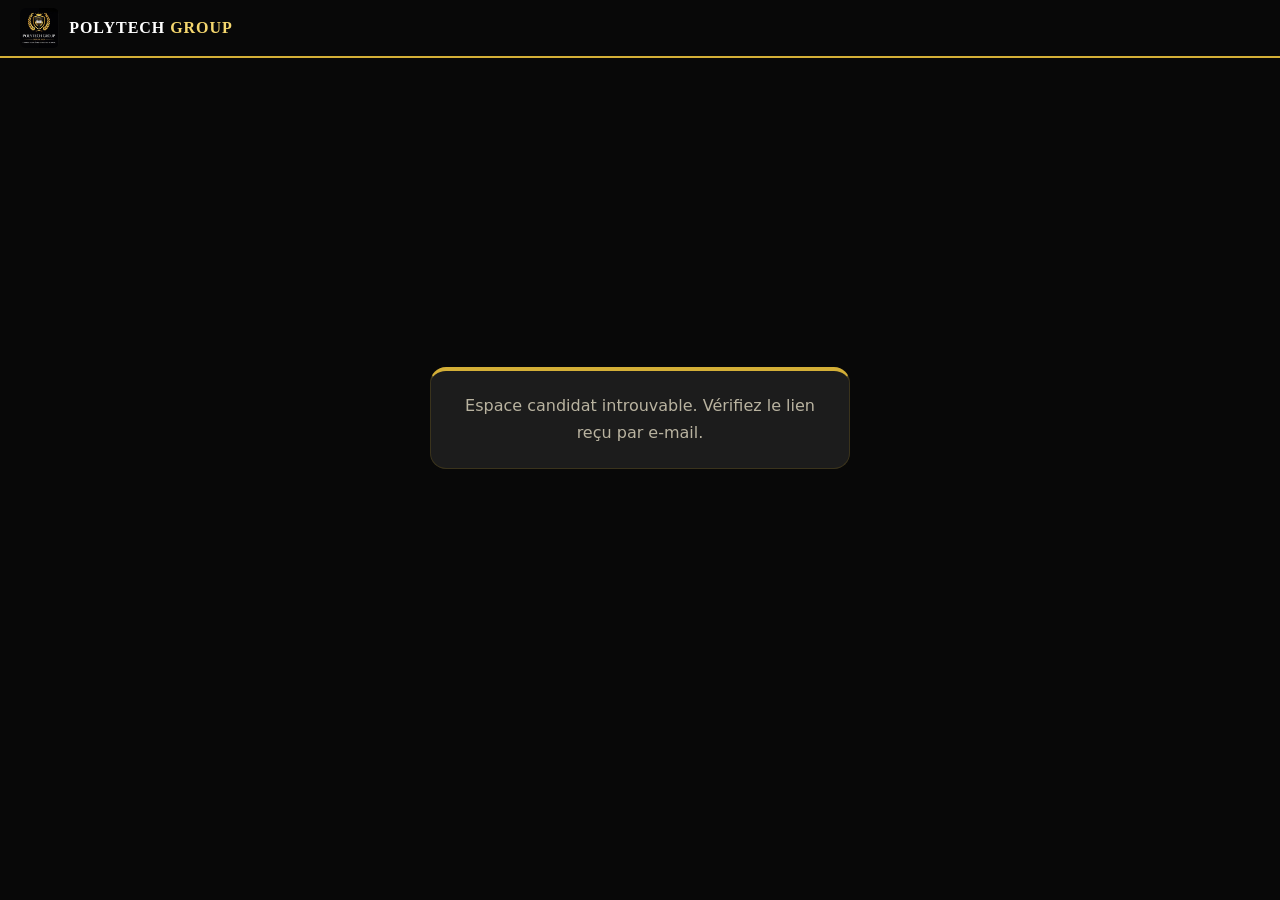
==== candidat.html @ 7024628c "Add files via upload" ====
<!DOCTYPE html>
<html lang="fr"><head><meta charset="utf-8"><meta name="viewport" content="width=device-width, initial-scale=1">
<title>Espace candidat – Polytech Group</title><link rel="stylesheet" href="css/style.css"></head><body>
<header class="top"><a class="brand" href="index.html"><img src="images/logo-polytech.jpg" alt=""><b>POLYTECH <span>GROUP</span></b></a></header>
<section style="min-height:80vh;display:grid;place-items:center"><div class="w"><div class="card al" id="c" style="max-width:420px;margin:auto"><p>Chargement…</p></div></div></section>
<script src="js/config.js"></script>
<script>
(async()=>{const e=s=>String(s??"").replace(/[&<>"]/g,c=>({"&":"&amp;","<":"&lt;",">":"&gt;",'"':"&quot;"}[c])),q=new URLSearchParams(location.search),c=document.getElementById("c"),u=window.POLYTECH_API;
try{if(!u)throw 0;const r=await fetch(u+"?action=candidate&id="+encodeURIComponent(q.get("id")||"")+"&t="+encodeURIComponent(q.get("t")||""));const j=await r.json();if(!j.ok)throw 0;
c.innerHTML=`<div class="ph">${j.photo?`<img src="${j.photo}" alt="">`:"👤"}</div><h3 style="margin-top:14px">${e(j.prenom)} ${e(j.nom)}</h3><p><b>Espace candidat</b></p><p>Inscription validée · ${e(j.concours)}</p>`}
catch(x){c.innerHTML="<p>Espace candidat introuvable. Vérifiez le lien reçu par e-mail.</p>"}})();
</script></body></html>
---- css/style.css ----
:root{--bg:#080808;--bg2:#1C1C1C;--ink:#fff;--mut:#b9b3a0;--navy:#080808;--gold:#D4AF37;--gold2:#F5D76E;--card:#1C1C1C;--line:#3a331c;box-sizing:border-box;padding-top:env(safe-area-inset-top,0px);padding-bottom:env(safe-area-inset-bottom,0px)}
@media(prefers-color-scheme:dark){:root:not([data-theme="light"]){--bg:#080808;--bg2:#1C1C1C;--ink:#fff;--mut:#b9b3a0;--card:#1C1C1C;--line:#3a331c}}
:root[data-theme="dark"]{--bg:#080808;--bg2:#1C1C1C;--ink:#fff;--mut:#b9b3a0;--card:#1C1C1C;--line:#3a331c}
*{box-sizing:border-box}html{scroll-behavior:smooth;scroll-padding-top:calc(70px + env(safe-area-inset-top,0px))}
body{margin:0;background:var(--bg);color:var(--ink);font:16px/1.65 system-ui,-apple-system,"Segoe UI",Roboto,sans-serif}
body::before{content:"";position:fixed;inset:0 0 auto;height:env(safe-area-inset-top,0px);background:var(--navy);z-index:30}
img{max-width:100%}.w{max-width:1080px;margin:0 auto;padding:0 20px}
h1,h2,h3{font-family:Georgia,"Times New Roman",serif;line-height:1.2;margin:0 0 .5em}
.top{position:sticky;top:env(safe-area-inset-top,0px);z-index:20;background:var(--navy);display:flex;align-items:center;gap:20px;padding:8px 20px;border-bottom:2px solid var(--gold)}
.brand{display:flex;align-items:center;gap:10px;color:#fff;text-decoration:none;font-family:Georgia,serif;letter-spacing:.06em;flex:none}.brand img{height:40px;border-radius:6px}.brand span{color:var(--gold2)}
nav{display:flex;gap:4px;overflow-x:auto;margin-left:auto}nav a{color:#d8dde8;text-decoration:none;padding:8px 12px;border-radius:8px;white-space:nowrap;font-size:14px}nav a:hover{background:#ffffff26;color:#fff}
.hero{background:radial-gradient(circle at 80% 20%,#3a2f0f,#080808 58%);color:#fff;padding:72px 0}
.hg{display:grid;grid-template-columns:1.4fr 1fr;gap:40px;align-items:center}.hl{width:100%;max-width:340px;justify-self:center;border-radius:16px;box-shadow:0 20px 50px #0008;border:2px solid #ffc93399}
.hero h1{font-size:clamp(30px,5vw,50px)}.k{color:var(--gold);text-transform:uppercase;letter-spacing:.16em;font-size:12px;font-weight:700;margin:0 0 8px}.lead{font-size:18px;color:#cfd6e4}
.cta{display:flex;gap:12px;flex-wrap:wrap;margin-top:24px}
.btn{display:inline-block;padding:12px 20px;border-radius:10px;font-weight:600;text-decoration:none;border:1px solid transparent;font-size:15px}
.g{background:linear-gradient(135deg,var(--gold2),var(--gold));color:#1a1405}.o{border-color:var(--gold);color:var(--gold2)}.off{background:var(--bg2);color:var(--mut);border:1px dashed var(--line)}
section{padding:64px 0;position:relative;overflow:hidden}h2{font-size:clamp(26px,4vw,36px)}
.schools{background:transparent!important;padding:28px 0;border-bottom:1px solid var(--line)}.sg{display:grid;grid-template-columns:repeat(3,1fr);gap:16px}
.sc{display:flex;flex-direction:column;align-items:center;text-align:center;gap:8px;font-size:13px;color:var(--mut)}.sc img{height:56px;background:#fff;padding:6px 10px;border-radius:10px;border:1px solid var(--line);object-fit:contain}
.fh{display:flex;gap:28px;justify-content:center;flex-wrap:wrap;margin:8px 0 36px}.fp{text-align:center;max-width:220px}.fp b{display:block;margin-top:10px}.fp small{color:var(--mut)}
.ph{position:relative;width:150px;height:150px;margin:0 auto;border-radius:50%;overflow:hidden;background:var(--bg2);border:3px solid var(--gold);display:grid;place-items:center;font-size:48px}.ph img{width:100%;height:100%;object-fit:cover}
.ph .mini{position:absolute;bottom:0;left:0;right:0;border-radius:0}
.cols{display:grid;grid-template-columns:repeat(auto-fit,minmax(240px,1fr));gap:18px}
.card{background:var(--card);border:1px solid var(--line);border-radius:16px;padding:22px;display:flex;flex-direction:column;gap:8px}.card h3{font-size:20px;margin:0}.card p{margin:0;color:var(--mut)}.price{font-weight:700;color:var(--gold)}
.tw{overflow-x:auto}table{width:100%;border-collapse:collapse;background:var(--card);border-radius:12px;overflow:hidden}th,td{padding:12px 14px;text-align:left;border-bottom:1px solid var(--line)}th{background:var(--gold);color:#080808}
.big{font-family:Georgia,serif;font-size:34px;color:var(--gold);font-weight:700}.al{text-align:center}.al .ph{width:110px;height:110px;font-size:36px;margin-bottom:10px}
.ctc a{color:var(--gold)}footer{background:var(--navy);color:#aab3c4;text-align:center;padding:28px 20px 90px;font-size:14px}
.mini{background:var(--gold);color:#080808;border:0;padding:5px 10px;border-radius:8px;cursor:pointer;font-size:12px}.mini.d{background:#9b1c1c;color:#fff}
.ed [contenteditable]{outline:1px dashed var(--gold);outline-offset:2px;min-height:1em;background:#c9a22712}
.bar{position:fixed;left:0;right:0;bottom:0;z-index:40;background:var(--navy);border-top:2px solid var(--gold);display:flex;gap:8px;justify-content:center;flex-wrap:wrap;padding:10px 12px calc(10px + env(safe-area-inset-bottom,0px))}.bar .btn{padding:8px 14px;cursor:pointer;font-size:14px}
.panel{background:var(--card);border:1px solid var(--gold);border-radius:14px;padding:18px;margin:16px auto;max-width:760px}.panel label{display:block;font-size:13px;color:var(--mut);margin-top:8px}
input[data-path],textarea{width:100%;padding:8px 10px;border:1px solid var(--line);border-radius:8px;background:var(--bg);color:var(--ink);font:inherit}.row{display:flex;gap:8px;align-items:center;margin-top:6px}.row input[type=checkbox]{width:auto}
.ed [contenteditable]:empty::before{content:"à compléter";color:var(--mut)}.card.wide{grid-column:1/-1}.card{border-top:4px solid var(--ac,var(--gold))}#presentation{--ac:#D4AF37}#fondateurs{--ac:#E3C25A}#formation{--ac:#F5D76E}#sites{--ac:#C9A227}#resultats{--ac:#F0C75E}#anciens{--ac:#FFE08A}#temoignages{--ac:#D9B44A}#contact{--ac:#E8C766}.k{color:var(--ac,var(--gold))}section h2::after{content:"";display:block;width:64px;height:4px;border-radius:4px;background:var(--ac,var(--gold));margin-top:8px}.w{position:relative;z-index:1}#presentation{background:radial-gradient(ellipse at 50% 0,#3a2f0f,#080808 62%);padding:130px 0 160px}#presentation::before{content:"";position:absolute;left:0;right:0;top:0;height:96px;background:linear-gradient(#F5D76E,#8a6d1a);clip-path:polygon(0 100%,50% 0,100% 100%);opacity:.22}#presentation::after{content:"";position:absolute;left:0;right:0;bottom:0;height:140px;background:repeating-linear-gradient(90deg,#D4AF3730 0 28px,transparent 28px 72px);border-top:4px solid #D4AF3788}
#fondateurs{background:linear-gradient(#0a0804,#2a210a 70%,#080808)}#fondateurs::after{content:"";position:absolute;right:2%;bottom:0;width:min(340px,40%);height:75%;opacity:.45;pointer-events:none;background:url("data:image/svg+xml,<svg xmlns='http://www.w3.org/2000/svg' viewBox='0 0 200 260'><g fill='%23B8962E' opacity='.7'><circle cx='100' cy='70' r='55'/><circle cx='55' cy='110' r='38'/><circle cx='148' cy='110' r='38'/></g><g fill='%23F5D76E'><circle cx='80' cy='60' r='5'/><circle cx='125' cy='85' r='5'/><circle cx='60' cy='115' r='5'/><circle cx='150' cy='120' r='5'/></g><path d='M92 260V140l-30-30M108 260V130l32-28M100 140V90' stroke='%23a67c1f' stroke-width='10' fill='none' stroke-linecap='round'/></svg>") no-repeat right bottom/contain}
#formation{background:linear-gradient(#0d0b05,#1c1608);padding-top:120px}#formation::before{content:"";position:absolute;left:0;right:0;top:0;height:76px;background:repeating-linear-gradient(90deg,#B8962E 0 12px,#080808 12px 15px,#D4AF37 15px 30px,#8a6d1a 30px 42px,#F5D76E 42px 52px);border-bottom:6px solid #D4AF37;opacity:.6}
#sites{background:linear-gradient(135deg,#080808,#2a210a)}#sites::before{content:"";position:absolute;inset:0;background:linear-gradient(rgba(212,175,55,.13) 1px,transparent 1px) 0 0/48px 48px,linear-gradient(90deg,rgba(212,175,55,.13) 1px,transparent 1px) 0 0/48px 48px}#sites::after{content:"";position:absolute;left:0;right:0;top:20px;height:180px;opacity:.5;background:url("data:image/svg+xml,<svg xmlns='http://www.w3.org/2000/svg' viewBox='0 0 600 200' preserveAspectRatio='none'><path d='M0 160C120 40 220 200 330 90S520 20 600 120' stroke='%23F5D76E' stroke-width='4' stroke-dasharray='10 10' fill='none'/><circle cx='120' cy='95' r='9' fill='%23F5D76E'/><circle cx='330' cy='90' r='9' fill='%23F5D76E'/><circle cx='520' cy='55' r='9' fill='%23F5D76E'/></svg>") 0 0/100% 100% no-repeat}
#resultats{background:linear-gradient(#080808,#3a2f0f 60%,#D4AF37);padding-bottom:170px}#resultats::after{content:"";position:absolute;left:0;right:0;bottom:0;height:150px;background:url("data:image/svg+xml,<svg xmlns='http://www.w3.org/2000/svg' viewBox='0 0 1200 160' preserveAspectRatio='none'><path d='M0 160L150 60 260 120 420 20 560 110 700 50 860 130 1000 40 1200 140V160Z' fill='%23080808'/></svg>") 0 0/100% 100%}
#anciens{background:linear-gradient(#050505,#141006)}#anciens::before{content:"";position:absolute;inset:0;animation:tw 3.5s ease-in-out infinite alternate;background-size:480px 420px;background-image:radial-gradient(1.6px 1.6px at 6% 18%,#fff,transparent),radial-gradient(2px 2px at 14% 62%,#F5D76E,transparent),radial-gradient(1.4px 1.4px at 23% 30%,#fff,transparent),radial-gradient(1.8px 1.8px at 31% 82%,#fff,transparent),radial-gradient(1.5px 1.5px at 42% 12%,#F5D76E,transparent),radial-gradient(2px 2px at 51% 48%,#fff,transparent),radial-gradient(1.4px 1.4px at 60% 88%,#fff,transparent),radial-gradient(1.8px 1.8px at 69% 25%,#fff,transparent),radial-gradient(1.6px 1.6px at 77% 70%,#F5D76E,transparent),radial-gradient(2px 2px at 86% 40%,#fff,transparent),radial-gradient(1.4px 1.4px at 93% 85%,#fff,transparent),radial-gradient(1.6px 1.6px at 96% 14%,#fff,transparent)}#anciens::after{content:"";position:absolute;right:7%;top:26px;width:64px;height:64px;border-radius:50%;box-shadow:inset -16px 0 0 0 #F5D76E}@keyframes tw{from{opacity:.45}to{opacity:1}}
#temoignages{background:radial-gradient(ellipse at 50% 0,#3a2f0f,#17120a 55%,#080808);padding:100px 0}#temoignages::before,#temoignages::after{content:"";position:absolute;left:0;right:0;height:30px;background:#0b0b0b repeating-linear-gradient(90deg,#0b0b0b 0 16px,#F5D76E66 16px 28px)}#temoignages::before{top:0}#temoignages::after{bottom:0}
#contact{background:linear-gradient(#080808,#1a1608)}#contact::before{content:"";position:absolute;inset:0;background:repeating-radial-gradient(circle at 92% 108%,transparent 0 46px,rgba(212,175,55,.2) 47px 49px)}
.pt{position:fixed;inset:0;z-index:50;background:var(--pc);display:grid;place-content:center;text-align:center;opacity:0;pointer-events:none;transition:opacity .45s ease}.pt.on{opacity:1;pointer-events:auto}.pt b{font:700 clamp(34px,7vw,66px) Georgia,serif;color:var(--pa);letter-spacing:.04em;transform:translateY(16px);transition:transform .6s}.pt span{color:#fff;font-size:clamp(13px,2.4vw,20px);letter-spacing:.22em;text-transform:uppercase;margin-top:10px;transform:translateY(16px);transition:transform .6s .1s}.pt.on b,.pt.on span{transform:none}
.chap{position:fixed;top:calc(78px + env(safe-area-inset-top,0px));left:50%;transform:translate(-50%,-16px);background:var(--pc);color:#fff;border:1px solid var(--pa);padding:8px 18px;border-radius:30px;z-index:25;opacity:0;transition:.5s;pointer-events:none;font-size:14px;max-width:94%;overflow:hidden;text-overflow:ellipsis;white-space:nowrap}.chap.on{opacity:1;transform:translate(-50%,0)}.chap b{color:var(--pa)}
.sh{margin:30px 0 14px;color:var(--ac,var(--gold));font-size:22px}.insc{margin-top:28px;background:var(--card);border:1px solid var(--ac,var(--gold));border-radius:16px;padding:6px 20px 20px}.insc summary{cursor:pointer;font:700 22px Georgia,serif;color:var(--ac,var(--gold));padding:14px 0}.fg{display:grid;grid-template-columns:repeat(auto-fit,minmax(240px,1fr));gap:12px}.insc label{display:block;font-size:14px;color:var(--mut)}.insc input:not([type=radio]):not([type=checkbox]),.insc select{width:100%;padding:9px 10px;border:1px solid var(--line);border-radius:8px;background:var(--bg);color:var(--ink);font:inherit}.insc fieldset{border:1px solid var(--line);border-radius:10px;margin:14px 0;padding:10px 14px}.insc fieldset label{display:inline-block;margin-right:18px;color:var(--ink)}.rq{color:#ff6b6b;font-style:normal;font-weight:700}.pay{background:rgba(212,175,55,.12);border:1px dashed var(--gold);border-radius:12px;padding:12px;margin:12px 0}.qr{max-width:240px;display:block;margin:10px 0;border-radius:12px;background:#fff;padding:8px}.rv{opacity:0;transform:translateY(70px) scale(.96);transition:opacity 1s ease,transform 1s cubic-bezier(.2,.8,.2,1)}.rv.in{opacity:1;transform:none}@media(prefers-reduced-motion:reduce){.rv{opacity:1;transform:none;transition:none}.pt,.chap{display:none}#anciens::before{animation:none}}.hero .k{color:var(--gold2)}.sp{position:relative;aspect-ratio:16/10;border-radius:12px;overflow:hidden;background:var(--bg2);display:grid;place-items:center;font-size:40px}.sp img{position:absolute;inset:0;width:100%;height:100%;object-fit:cover}.sp .mini{position:absolute;bottom:8px;left:50%;transform:translateX(-50%);z-index:2;font-size:12px}.ph img,.gs img,.sp img{object-fit:cover}.gal{display:grid;grid-template-columns:repeat(3,1fr);gap:12px;margin-top:8px}.gs{position:relative;aspect-ratio:4/3;background:var(--bg2);border:2px dashed var(--line);border-radius:12px;overflow:hidden;display:grid;place-items:center;color:var(--mut);font-size:13px;text-align:center;padding:6px}.gs img{position:absolute;inset:0;width:100%;height:100%;object-fit:cover}.gs .mini{position:absolute;bottom:6px;left:50%;transform:translateX(-50%);z-index:2}
.vg{display:grid;grid-template-columns:repeat(auto-fit,minmax(300px,1fr));gap:20px}.vb{aspect-ratio:16/9;background:#000;border-radius:12px;overflow:hidden;display:grid;place-items:center;color:#aab3c4;font-size:14px;text-align:center}.vb video,.vb iframe{width:100%;height:100%;border:0}
.toast{position:fixed;left:50%;transform:translateX(-50%);bottom:90px;background:#0a1122;color:#fff;border:1px solid #c9a227;padding:10px 16px;border-radius:10px;z-index:60;max-width:90%;font-size:14px}
@media(max-width:760px){.gal{grid-template-columns:1fr}.hg{grid-template-columns:1fr}.hl{max-width:220px;order:-1}.top{flex-direction:column;gap:4px}nav{margin:0;max-width:100%}.sg{gap:8px}}
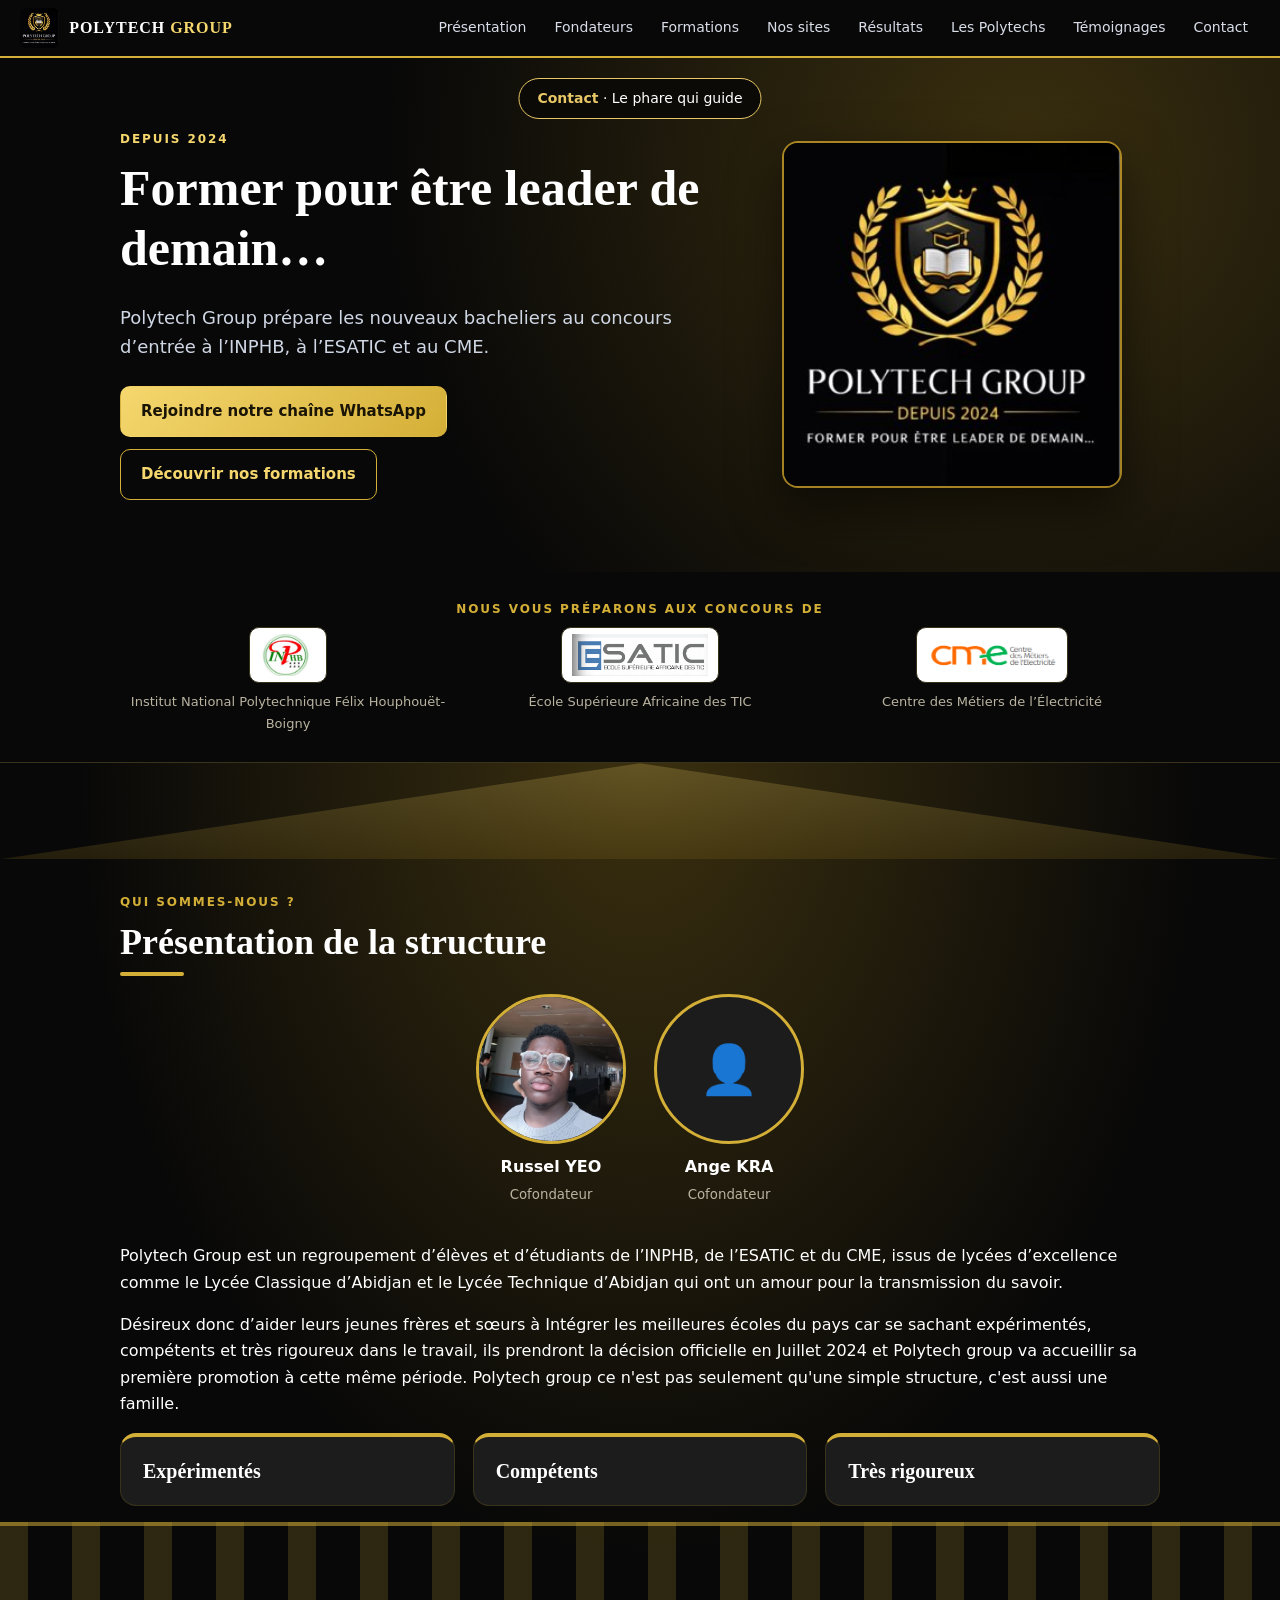
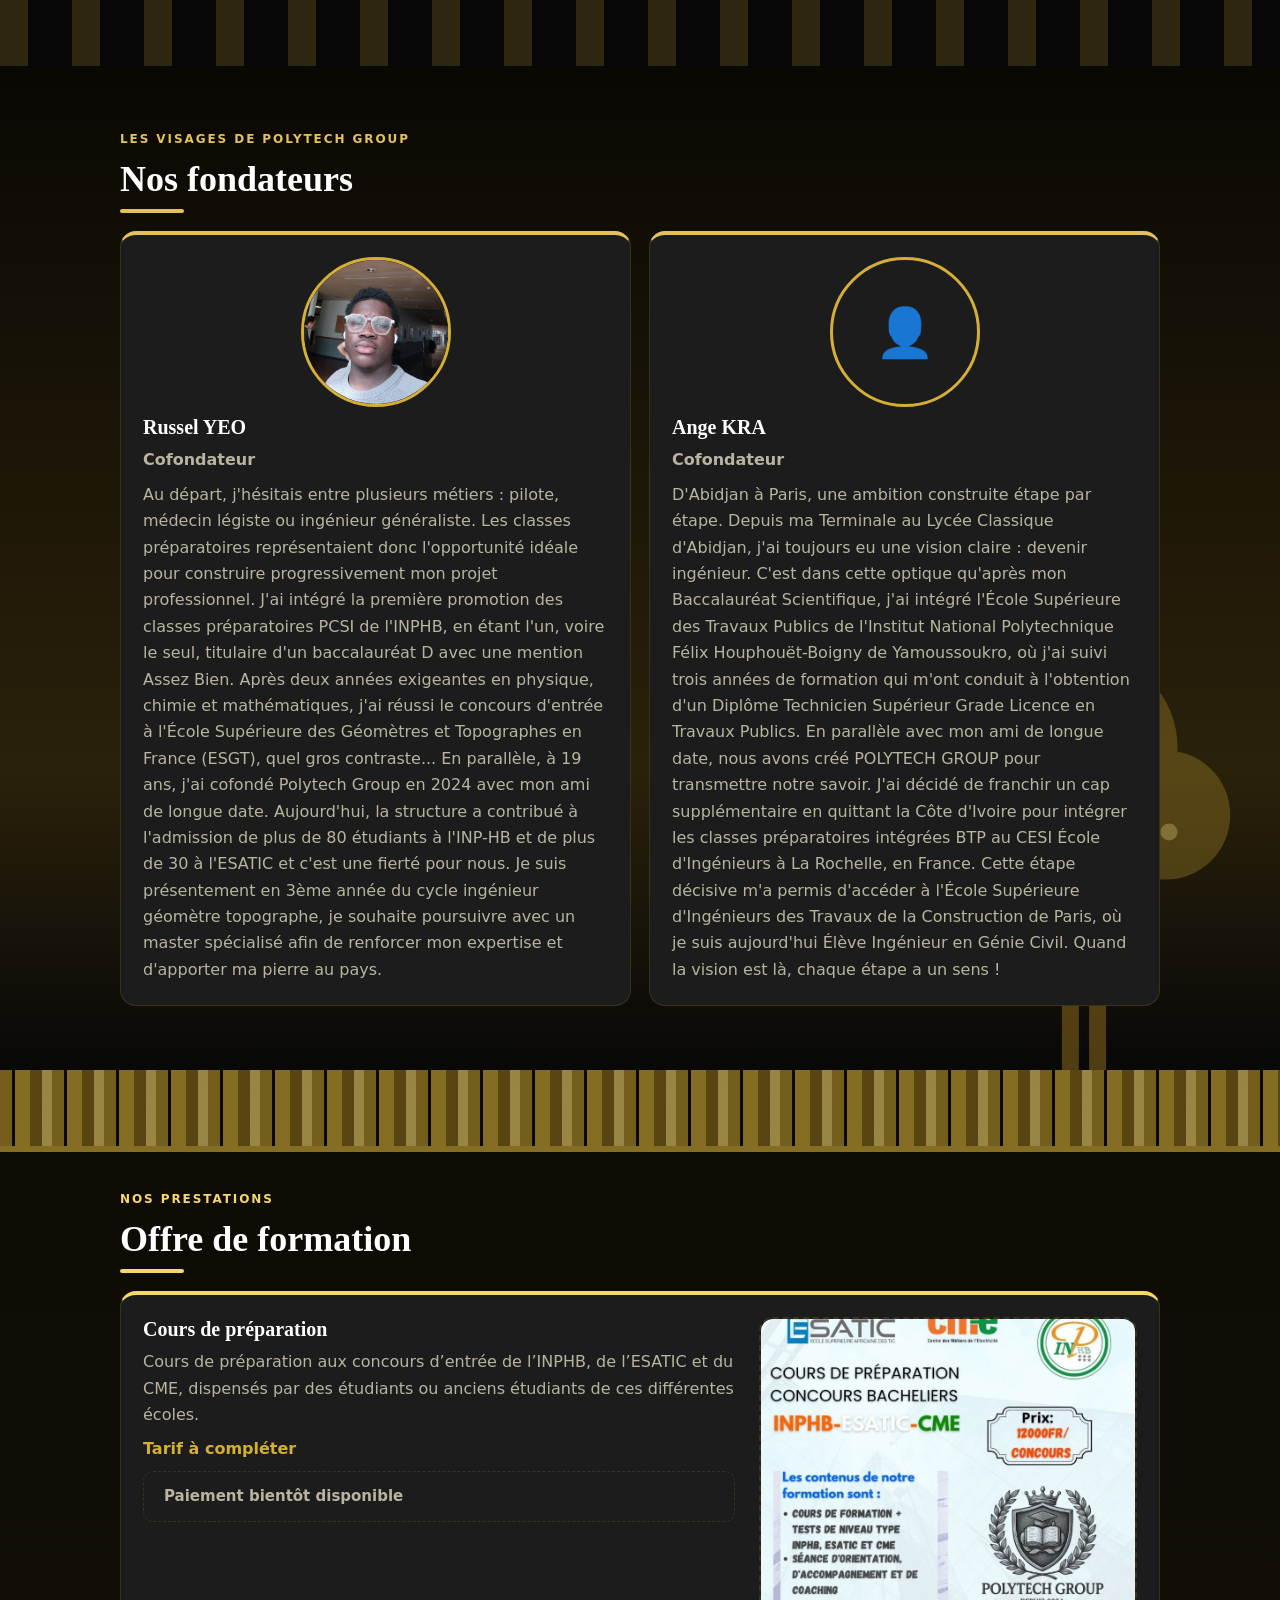
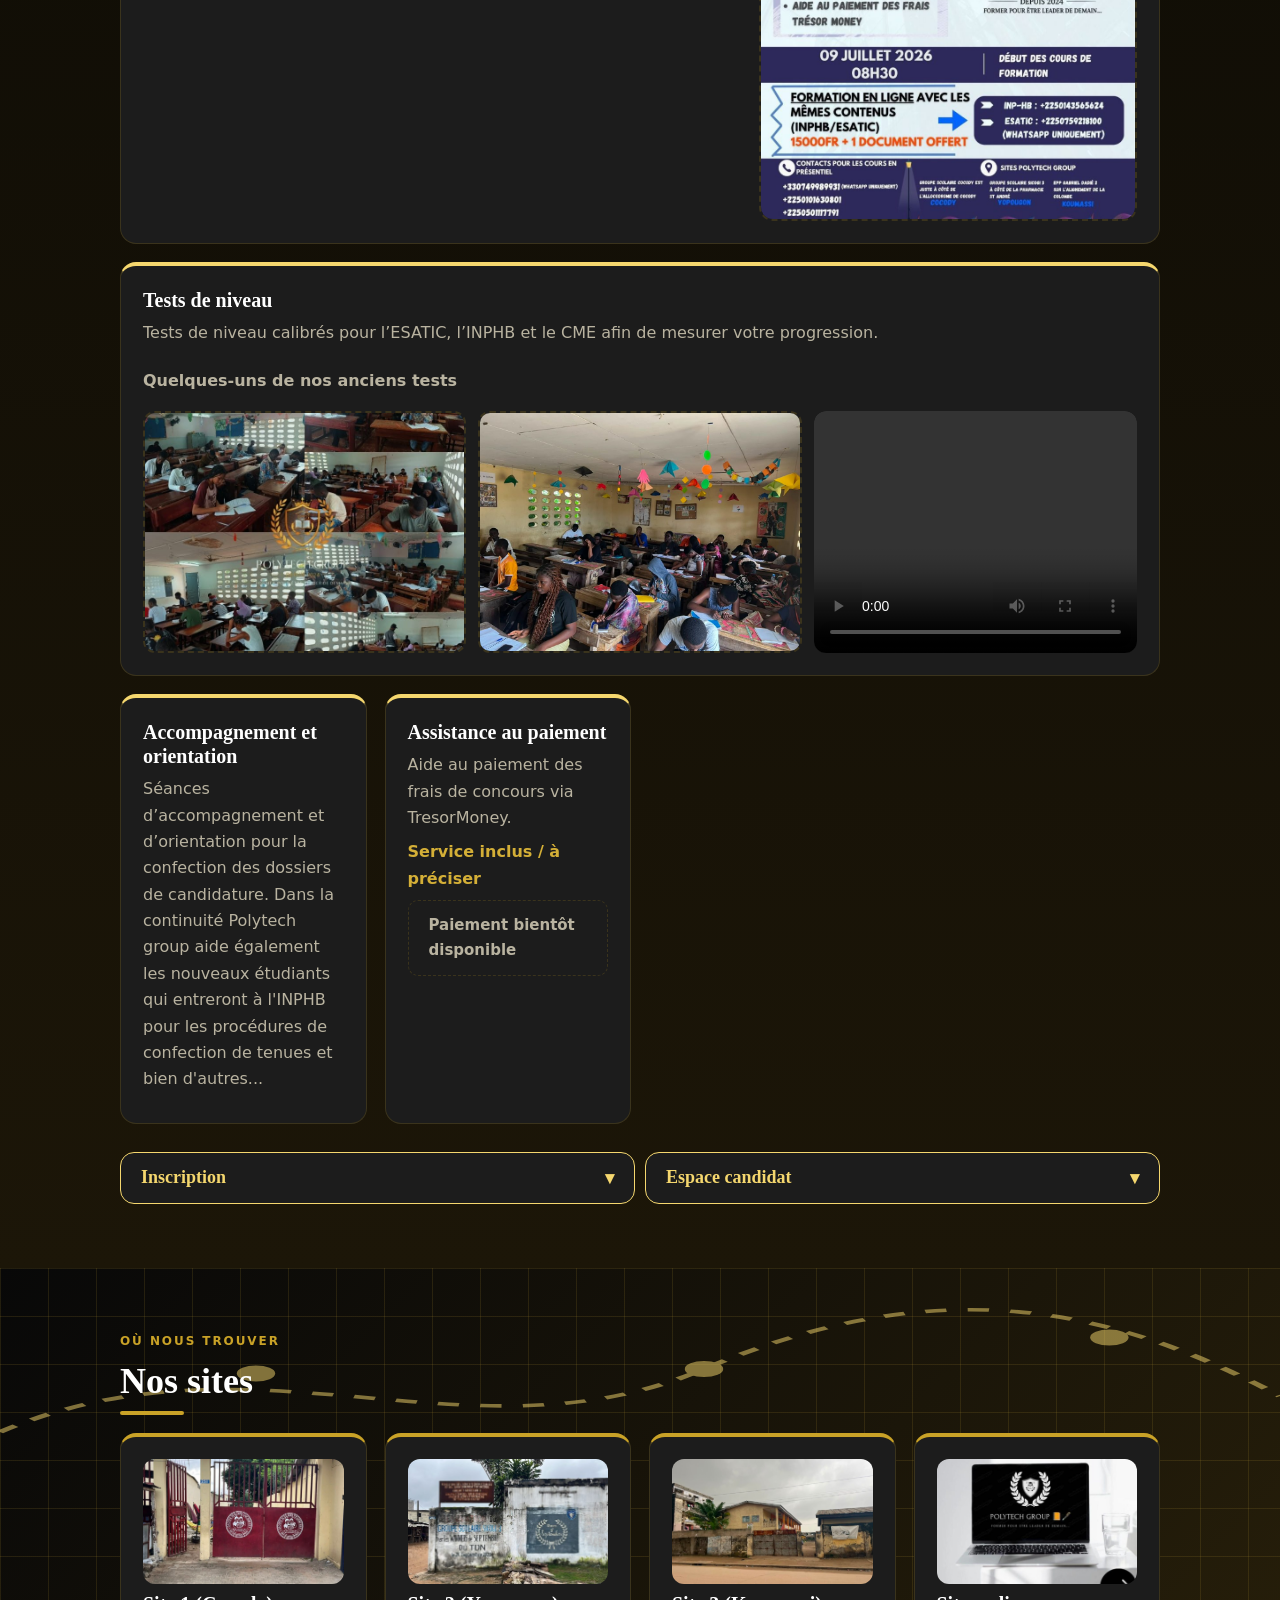
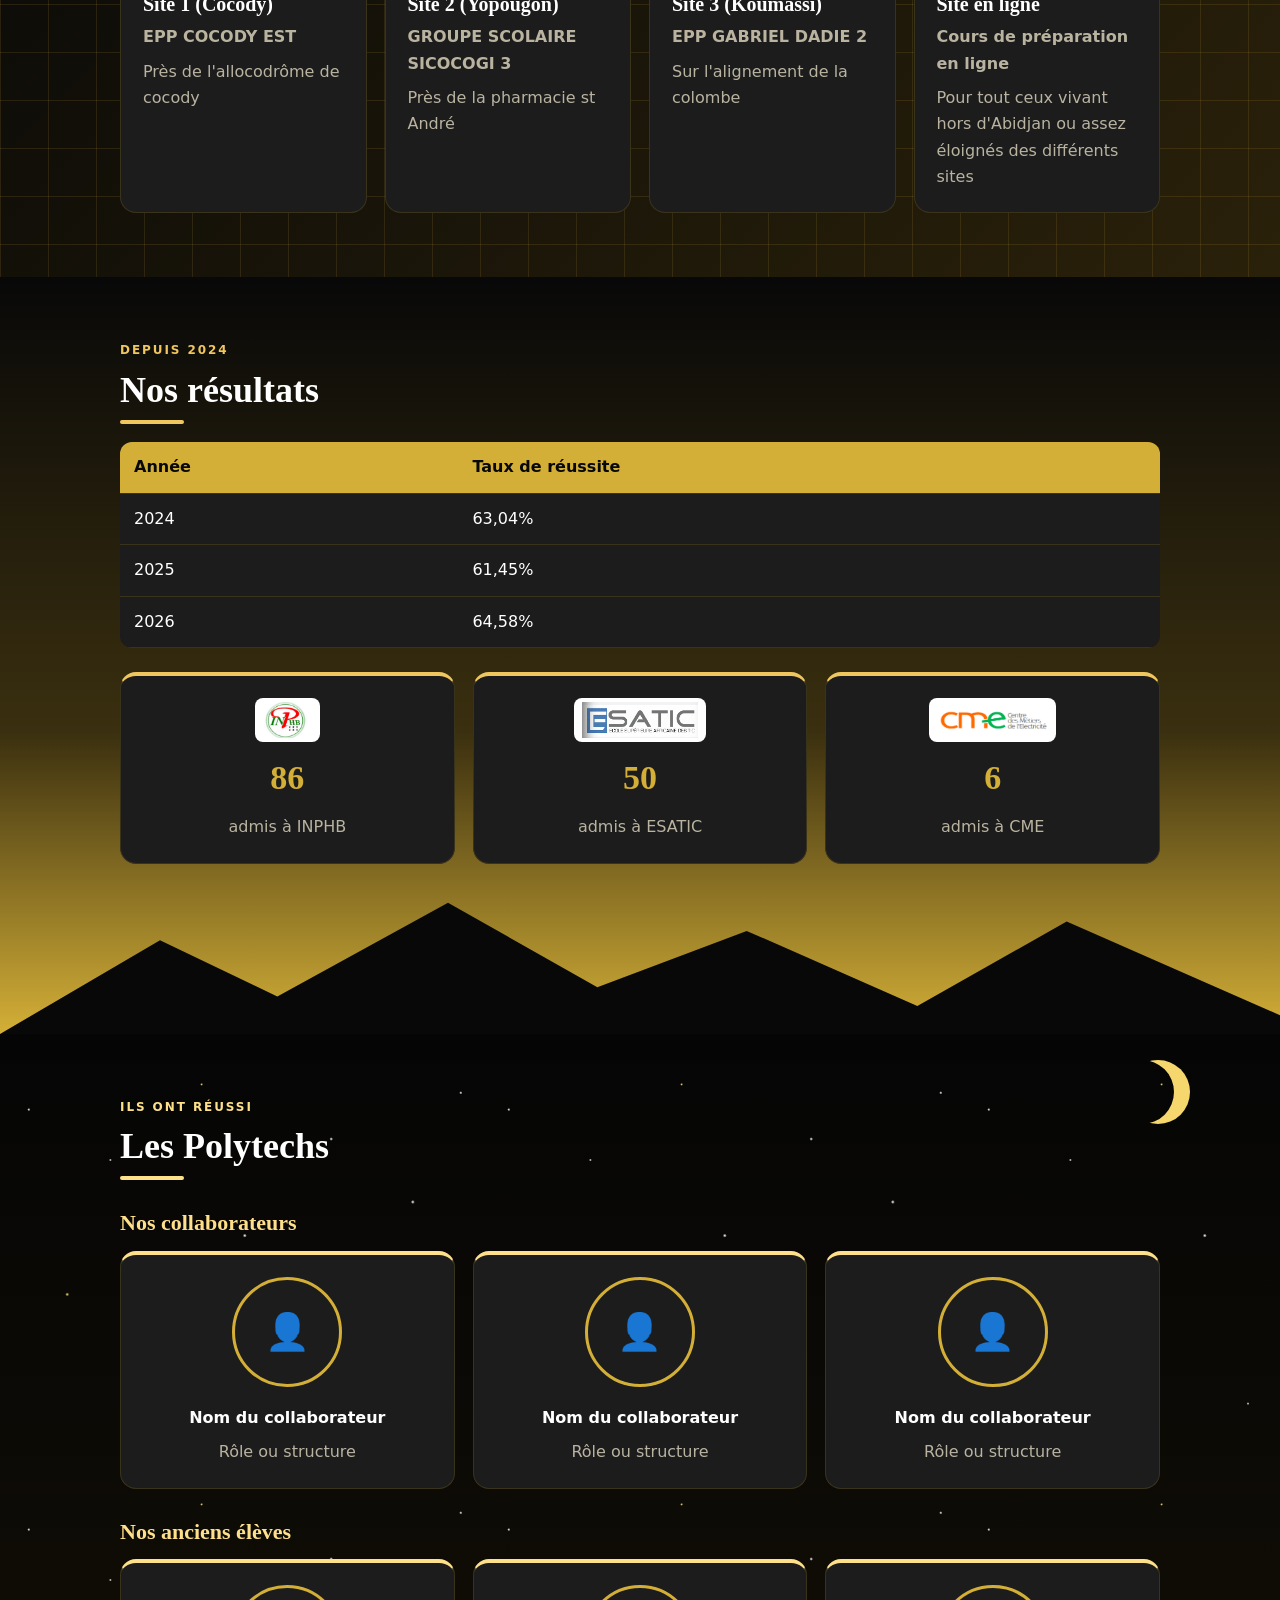
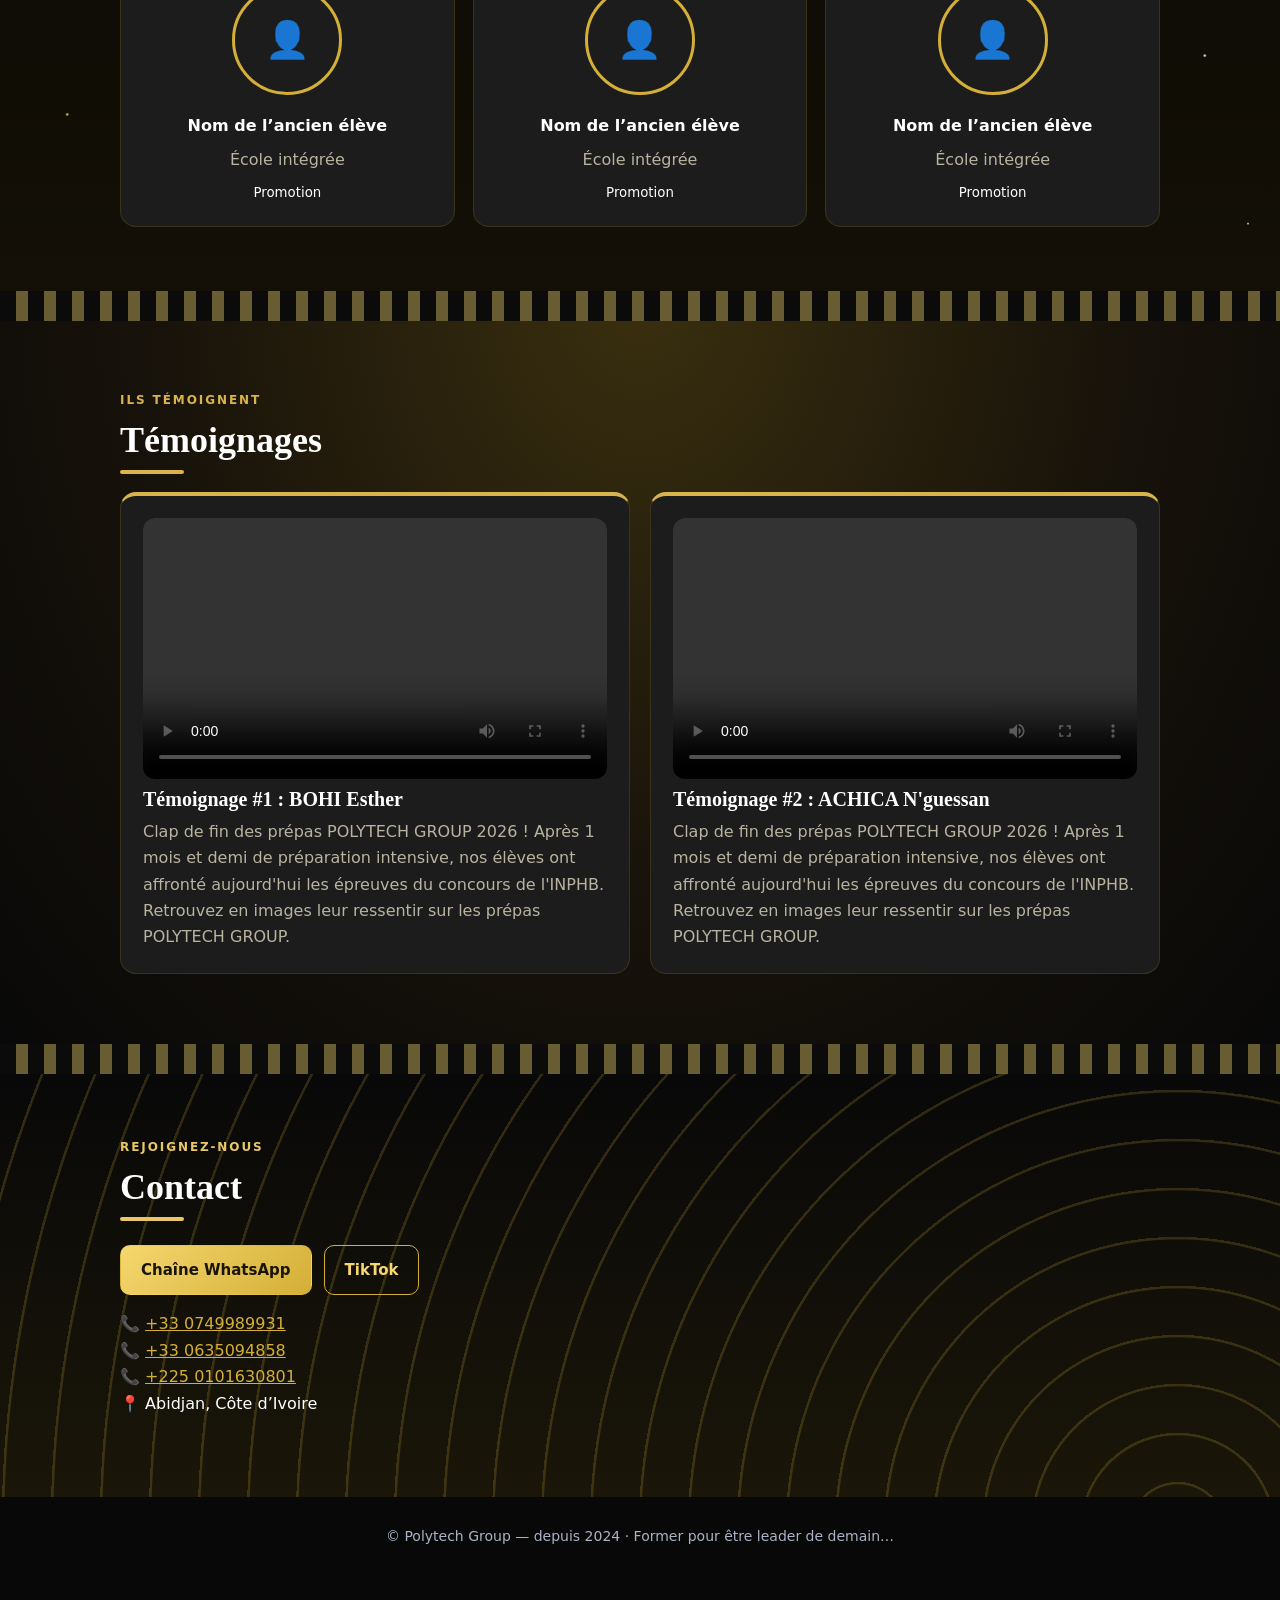
==== commit fde63a8a: "Add files via upload" ====
--- a/candidat.html
+++ b/candidat.html
@@ -1,12 +1,3 @@
-<!DOCTYPE html>
-<html lang="fr"><head><meta charset="utf-8"><meta name="viewport" content="width=device-width, initial-scale=1">
-<title>Espace candidat – Polytech Group</title><link rel="stylesheet" href="css/style.css"></head><body>
-<header class="top"><a class="brand" href="index.html"><img src="images/logo-polytech.jpg" alt=""><b>POLYTECH <span>GROUP</span></b></a></header>
-<section style="min-height:80vh;display:grid;place-items:center"><div class="w"><div class="card al" id="c" style="max-width:420px;margin:auto"><p>Chargement…</p></div></div></section>
-<script src="js/config.js"></script>
-<script>
-(async()=>{const e=s=>String(s??"").replace(/[&<>"]/g,c=>({"&":"&amp;","<":"&lt;",">":"&gt;",'"':"&quot;"}[c])),q=new URLSearchParams(location.search),c=document.getElementById("c"),u=window.POLYTECH_API;
-try{if(!u)throw 0;const r=await fetch(u+"?action=candidate&id="+encodeURIComponent(q.get("id")||"")+"&t="+encodeURIComponent(q.get("t")||""));const j=await r.json();if(!j.ok)throw 0;
-c.innerHTML=`<div class="ph">${j.photo?`<img src="${j.photo}" alt="">`:"👤"}</div><h3 style="margin-top:14px">${e(j.prenom)} ${e(j.nom)}</h3><p><b>Espace candidat</b></p><p>Inscription validée · ${e(j.concours)}</p>`}
-catch(x){c.innerHTML="<p>Espace candidat introuvable. Vérifiez le lien reçu par e-mail.</p>"}})();
-</script></body></html>
+<!DOCTYPE html><html lang="fr"><head><meta charset="utf-8"><title>Espace candidat – Polytech Group</title>
+<script>location.replace("index.html"+(location.search?location.search.replace(/^\?id=/,"?candidat="):""))</script></head>
+<body><p><a href="index.html">Ouvrir l’espace candidat</a></p></body></html>
